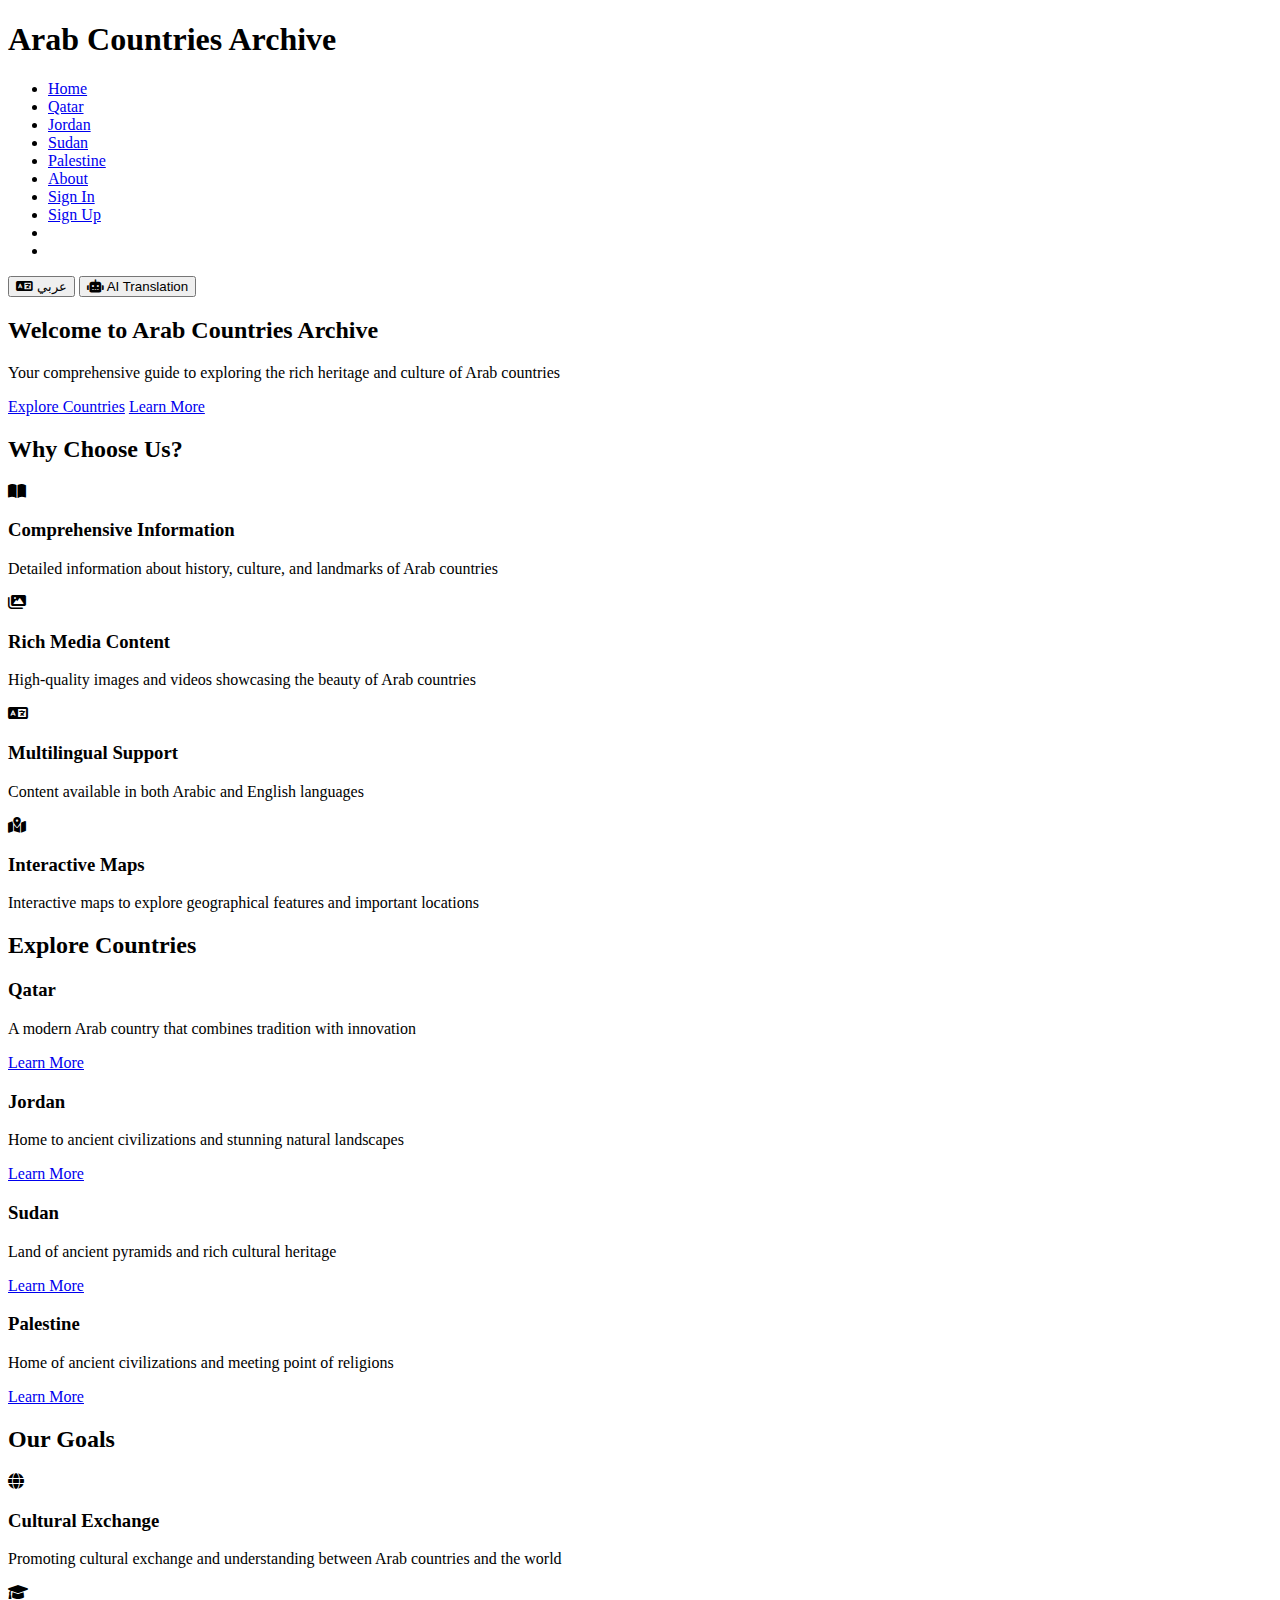
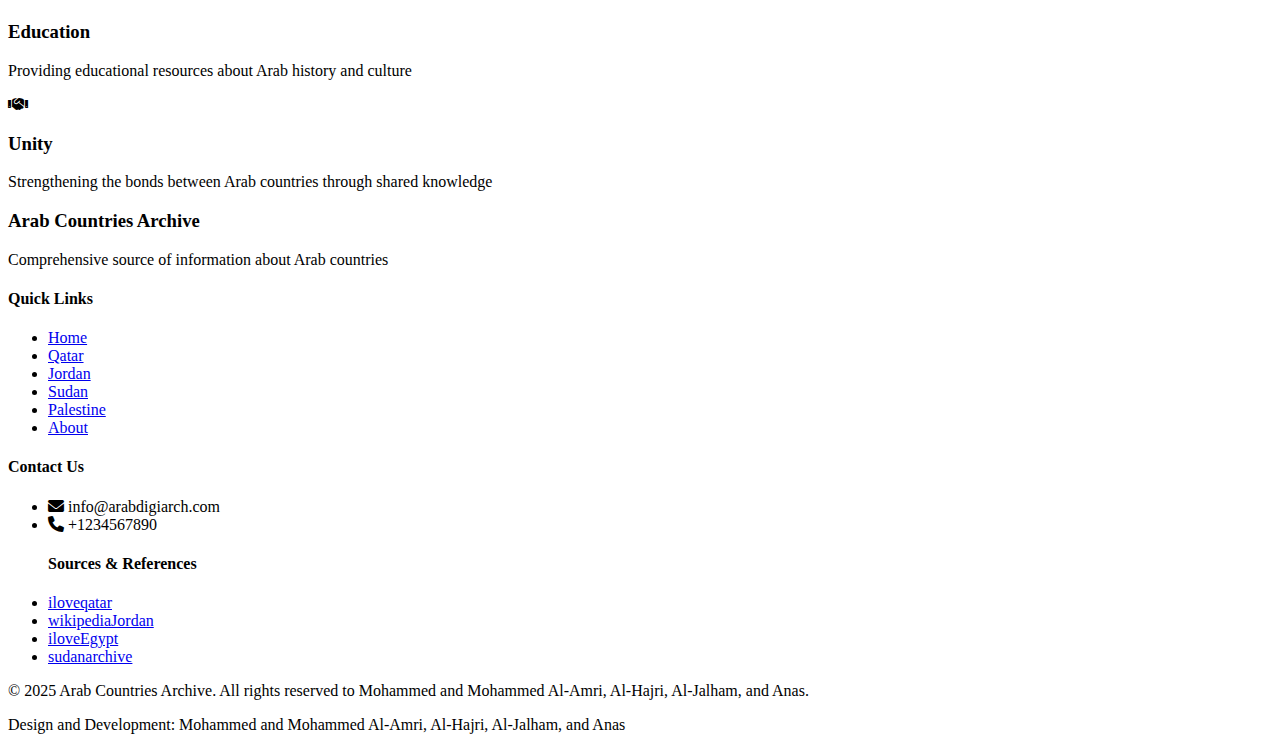
==== index-en.html @ 37fc8717 "Add files via upload" ====
<!DOCTYPE html>
<html lang="en" dir="ltr">
<head>
    <meta charset="UTF-8">
    <meta name="viewport" content="width=device-width, initial-scale=1.0">
    <title>Arab Countries Archive - Home</title>
    <link rel="stylesheet" href="css/style.css">
    <link rel="stylesheet" href="https://cdnjs.cloudflare.com/ajax/libs/font-awesome/6.0.0/css/all.min.css">
    <link href="https://fonts.googleapis.com/css2?family=Tajawal:wght@400;500;700&display=swap" rel="stylesheet">
    <script src="js/translations.js" defer></script>
    <script src="js/ai-translator.js" defer></script>
</head>
<body>
    <header>
        <div class="container">
            <div class="logo">
                <h1>Arab Countries Archive</h1>
            </div>
            <nav>
                <ul>
                    <li><a href="index-en.html" class="active">Home</a></li>
                    <li><a href="qatar-en.html">Qatar</a></li>
                    <li><a href="jordan-en.html">Jordan</a></li>
                    <li><a href="sudan-en.html">Sudan</a></li>
                    <li><a href="palestine-en.html">Palestine</a></li>
                    <li><a href="about-en.html">About</a></li>
                    <li><a href="signin-en.html" id="authLink">Sign In</a></li>
                    <li><a href="signup-en.html" id="signupLink">Sign Up</a></li>
                    <li><a href="profile-en.html" id="profileLink" style="display: none;">Profile</a></li>
                    <li><a href="#" id="logoutLink" style="display: none;" class="logout-btn">Logout</a></li>
                </ul>
            </nav>
        </div>
    </header>

    <div class="translation-controls">
        <button class="lang-toggle" onclick="toggleLanguage()">
            <i class="fas fa-language"></i>
            <span>عربي</span>
        </button>
        <button class="ai-toggle" onclick="toggleAITranslation()">
            <i class="fas fa-robot"></i>
            <span>AI Translation</span>
        </button>
    </div>

    <section class="hero">
        <div class="container">
            <div class="hero-content">
                <h2>Welcome to Arab Countries Archive</h2>
                <p>Your comprehensive guide to exploring the rich heritage and culture of Arab countries</p>
                <div class="hero-buttons">
                    <a href="#countries" class="btn primary-btn">Explore Countries</a>
                    <a href="about-en.html" class="btn secondary-btn">Learn More</a>
                </div>
            </div>
        </div>
    </section>

    <section class="features">
        <div class="container">
            <h2 class="section-title">Why Choose Us?</h2>
            <div class="features-grid">
                <div class="feature-card">
                    <i class="fas fa-book-open"></i>
                    <h3>Comprehensive Information</h3>
                    <p>Detailed information about history, culture, and landmarks of Arab countries</p>
                </div>
                <div class="feature-card">
                    <i class="fas fa-images"></i>
                    <h3>Rich Media Content</h3>
                    <p>High-quality images and videos showcasing the beauty of Arab countries</p>
                </div>
                <div class="feature-card">
                    <i class="fas fa-language"></i>
                    <h3>Multilingual Support</h3>
                    <p>Content available in both Arabic and English languages</p>
                </div>
                <div class="feature-card">
                    <i class="fas fa-map-marked-alt"></i>
                    <h3>Interactive Maps</h3>
                    <p>Interactive maps to explore geographical features and important locations</p>
                </div>
            </div>
        </div>
    </section>

    <section class="countries" id="countries">
        <div class="container">
            <h2 class="section-title">Explore Countries</h2>
            <div class="countries-grid">
                <div class="country-card">
                    <div class="country-image" style="background-image: url('images/qatar-header.jpg');"></div>
                    <div class="country-content">
                        <h3>Qatar</h3>
                        <p>A modern Arab country that combines tradition with innovation</p>
                        <a href="qatar-en.html" class="btn primary-btn">Learn More</a>
                    </div>
                </div>
                <div class="country-card">
                    <div class="country-image" style="background-image: url('images/jordan-header.jpg');"></div>
                    <div class="country-content">
                        <h3>Jordan</h3>
                        <p>Home to ancient civilizations and stunning natural landscapes</p>
                        <a href="jordan-en.html" class="btn primary-btn">Learn More</a>
                    </div>
                </div>
                <div class="country-card">
                    <div class="country-image" style="background-image: url('images/sudan-header.jpg');"></div>
                    <div class="country-content">
                        <h3>Sudan</h3>
                        <p>Land of ancient pyramids and rich cultural heritage</p>
                        <a href="sudan-en.html" class="btn primary-btn">Learn More</a>
                    </div>
                </div>
                <div class="country-card">
                    <div class="country-image" style="background-image: url('images/palestine-header.jpg');"></div>
                    <div class="country-content">
                        <h3>Palestine</h3>
                        <p>Home of ancient civilizations and meeting point of religions</p>
                        <a href="palestine-en.html" class="btn primary-btn">Learn More</a>
                    </div>
                </div>
            </div>
        </div>
    </section>

    <section class="goals">
        <div class="container">
            <h2 class="section-title">Our Goals</h2>
            <div class="goals-grid">
                <div class="goal-card">
                    <i class="fas fa-globe"></i>
                    <h3>Cultural Exchange</h3>
                    <p>Promoting cultural exchange and understanding between Arab countries and the world</p>
                </div>
                <div class="goal-card">
                    <i class="fas fa-graduation-cap"></i>
                    <h3>Education</h3>
                    <p>Providing educational resources about Arab history and culture</p>
                </div>
                <div class="goal-card">
                    <i class="fas fa-handshake"></i>
                    <h3>Unity</h3>
                    <p>Strengthening the bonds between Arab countries through shared knowledge</p>
                </div>
            </div>
        </div>
    </section>

    <footer>
        <div class="container">
            <div class="footer-content">
                <div class="footer-logo">
                    <h3>Arab Countries Archive</h3>
                    <p>Comprehensive source of information about Arab countries</p>
                </div>
                <div class="footer-links">
                    <h4>Quick Links</h4>
                    <ul>
                        <li><a href="index-en.html">Home</a></li>
                        <li><a href="qatar-en.html">Qatar</a></li>
                        <li><a href="jordan-en.html">Jordan</a></li>
                        <li><a href="sudan-en.html">Sudan</a></li>
                        <li><a href="palestine-en.html">Palestine</a></li>
                        <li><a href="about-en.html">About</a></li>
                    </ul>
                </div>
                <div class="footer-contact">
                    <h4>Contact Us</h4>
                    <ul>
                        <li><i class="fas fa-envelope"></i> info@arabdigiarch.com</li>
                        <li><i class="fas fa-phone"></i> +1234567890</li>
                    </ul>
                </div>
            </div>
            <div class="footer-links">
                <ul>
                    <h4>Sources & References</h4>
                    <li><a href="https://www.iloveqatar.net/">iloveqatar</a></li>
                    <li><a href="https://en.wikipedia.org/wiki/Jordan">wikipediaJordan</a></li>
                    <li><a href="https://iloveegypt.com/">iloveEgypt</a></li>
                    <li><a href="https://sudanarchive.net/?a=p&p=home">sudanarchive</a></li>
                </ul>
            </div>
            <div class="footer-bottom">
                <p>&copy; 2025 Arab Countries Archive. All rights reserved to Mohammed and Mohammed Al-Amri, Al-Hajri, Al-Jalham, and Anas.</p>
                <p>Design and Development: Mohammed and Mohammed Al-Amri, Al-Hajri, Al-Jalham, and Anas</p>
            </div>
        </div>
    </footer>

    <script src="js/main.js"></script>
    <script src="js/auth.js"></script>
    <script src="js/favorites.js"></script>
</body>
</html>
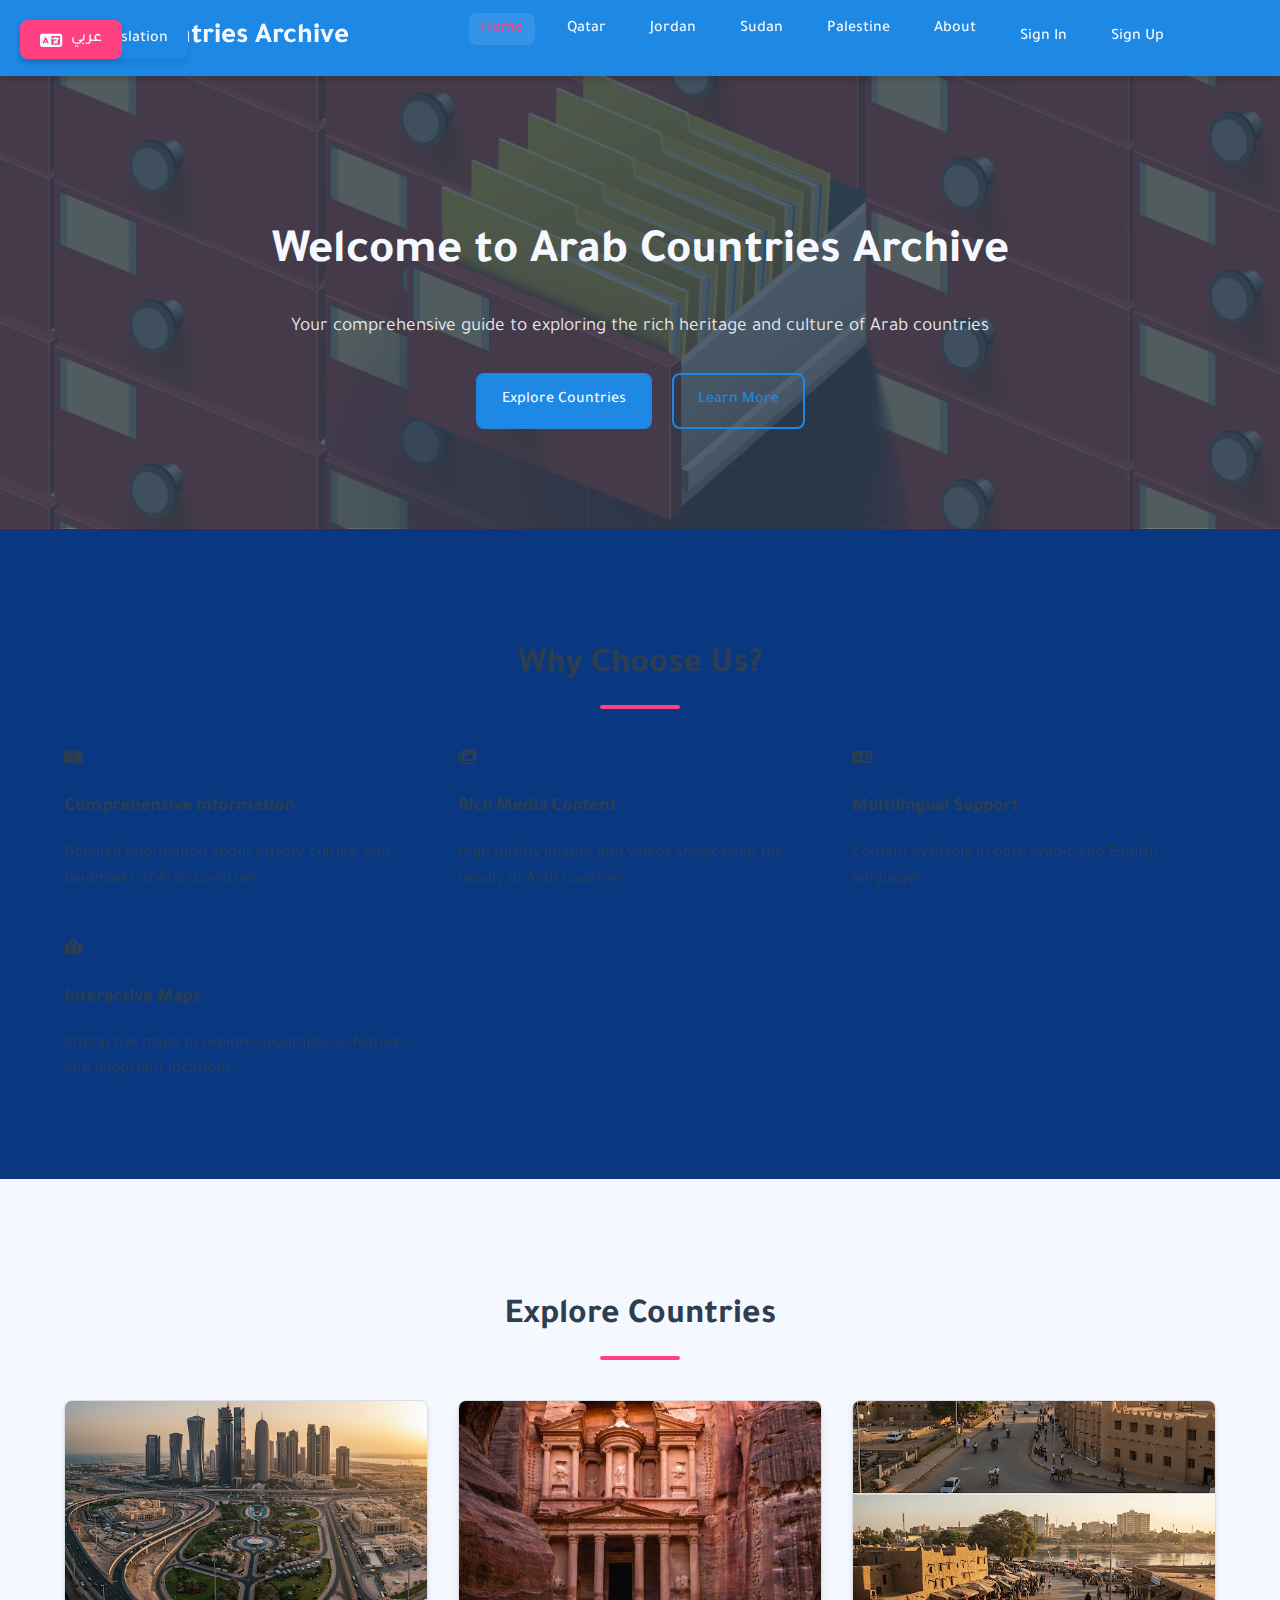
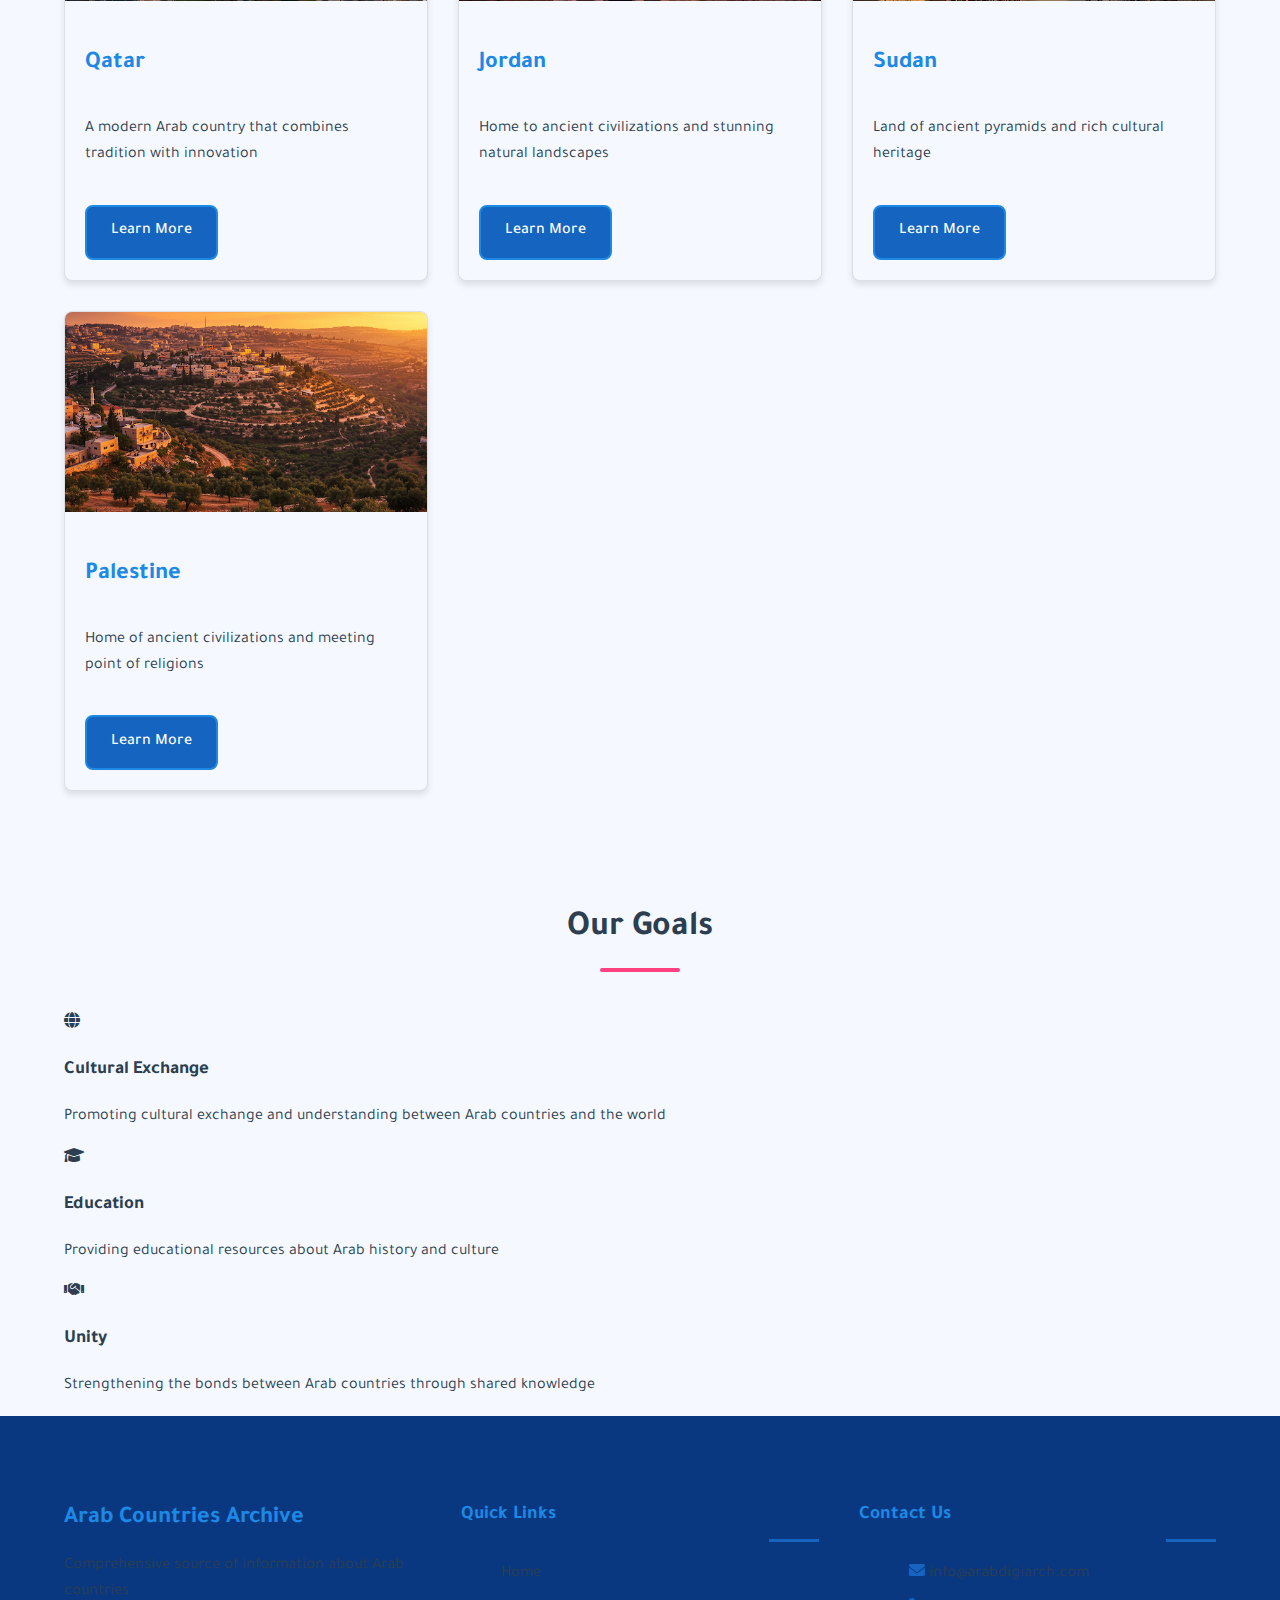
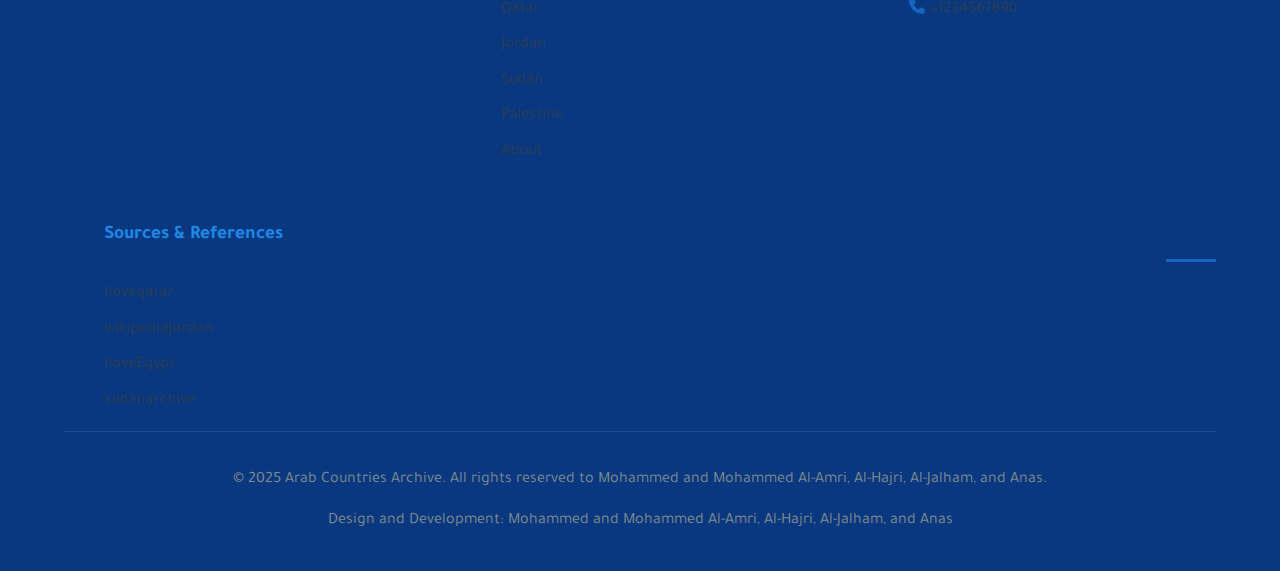
==== commit 0bdc36cb: "Update index-en.html" ====
--- a/index-en.html
+++ b/index-en.html
@@ -194,4 +194,4 @@
     <script src="js/auth.js"></script>
     <script src="js/favorites.js"></script>
 </body>
-</html> +</html> 
--- a/css/style.css
+++ b/css/style.css
@@ -0,0 +1,1228 @@
+:root {
+    --primary-color: #1E88E5; /* Bright blue */
+    --secondary-color: #1565C0; /* Darker blue */
+    --accent-color: #FF4081; /* Pink */
+    --dark-color: #0D47A1; /* Deep blue */
+    --darker-color: #0A3880; /* Very deep blue */
+    --light-color: #F5F9FF; /* Very light blue */
+    --text-color: #2C3E50; /* Deep blue-gray for text */
+    --text-muted: #7F8C8D; /* Medium gray for muted text */
+    --border-radius: 8px;
+    --box-shadow: 0 4px 6px rgba(0, 0, 0, 0.1);
+    --transition: all 0.3s ease;
+}
+
+body {
+    font-family: 'Tajawal', sans-serif;
+    line-height: 1.6;
+    background-color: var(--light-color);
+    color: var(--text-color);
+    margin: 0;
+    padding: 0;
+}
+
+.container {
+    width: 90%;
+    max-width: 1200px;
+    margin: 0 auto;
+    padding: 0 15px;
+}
+
+a {
+    text-decoration: none;
+    color: inherit;
+}
+
+ul {
+    list-style: none;
+}
+
+img {
+    max-width: 100%;
+}
+
+.btn {
+    display: inline-block;
+    padding: 0.8rem 1.5rem;
+    border-radius: var(--border-radius);
+    text-decoration: none;
+    font-weight: 500;
+    transition: all 0.3s ease;
+    cursor: pointer;
+    border: 2px solid transparent;
+    text-align: center;
+}
+
+.primary-btn {
+    background-color: var(--primary-color);
+    color: var(--light-color);
+    border-color: var(--primary-color);
+}
+
+.primary-btn:hover {
+    background-color: transparent;
+    color: var(--primary-color);
+    border-color: var(--primary-color);
+}
+
+.secondary-btn {
+    background-color: transparent;
+    color: var(--primary-color);
+    border-color: var(--primary-color);
+}
+
+.secondary-btn:hover {
+    background-color: var(--primary-color);
+    color: var(--light-color);
+    border-color: var(--primary-color);
+}
+
+.section-title {
+    text-align: center;
+    margin-bottom: 40px;
+    font-size: 2.2rem;
+    color: var(--text-color);
+    position: relative;
+    padding-bottom: 15px;
+}
+
+.section-title::after {
+    content: '';
+    position: absolute;
+    bottom: 0;
+    left: 50%;
+    transform: translateX(-50%);
+    width: 80px;
+    height: 4px;
+    background-color: var(--accent-color);
+    border-radius: 2px;
+}
+
+/* Header */
+header {
+    background-color: var(--primary-color);
+    box-shadow: var(--box-shadow);
+    position: sticky;
+    top: 0;
+    z-index: 100;
+}
+
+header .container {
+    display: flex;
+    justify-content: space-between;
+    align-items: center;
+    padding: 15px;
+}
+
+.logo h1 {
+    color: var(--light-color);
+    font-size: 1.8rem;
+    margin: 0;
+}
+
+nav ul {
+    display: flex;
+    margin: 0;
+    padding: 0;
+}
+
+nav ul li {
+    margin-right: 20px;
+}
+
+nav ul li:last-child {
+    margin-right: 0;
+}
+
+nav ul li a {
+    font-weight: 500;
+    padding: 8px 12px;
+    border-radius: var(--border-radius);
+    transition: var(--transition);
+    color: var(--light-color);
+}
+
+nav ul li a:hover, nav ul li a.active {
+    color: var(--accent-color);
+    background-color: rgba(255, 255, 255, 0.1);
+}
+
+/* Hero Section */
+.hero {
+    background: linear-gradient(rgba(44, 62, 80, 0.8), rgba(44, 62, 80, 0.8)), url('../images/hero-bg.jpg');
+    background-size: cover;
+    background-position: center;
+    color: var(--light-color);
+    padding: 100px 0;
+    text-align: center;
+}
+
+.hero-content {
+    max-width: 800px;
+    margin: 0 auto;
+}
+
+.hero h2 {
+    font-size: 3rem;
+    margin-bottom: 20px;
+    color: var(--light-color);
+}
+
+.hero p {
+    font-size: 1.2rem;
+    margin-bottom: 30px;
+    color: var(--light-color);
+    opacity: 0.9;
+}
+
+.hero-buttons {
+    display: flex;
+    justify-content: center;
+    gap: 20px;
+}
+
+/* Countries Section */
+.countries {
+    padding: 80px 0;
+    background-color: var(--light-color);
+}
+
+.countries-grid {
+    display: grid;
+    grid-template-columns: repeat(auto-fit, minmax(280px, 1fr));
+    gap: 30px;
+}
+
+.country-card {
+    background-color: var(--light-color);
+    border-radius: var(--border-radius);
+    overflow: hidden;
+    box-shadow: var(--box-shadow);
+    transition: var(--transition);
+    border: 1px solid rgba(0, 0, 0, 0.1);
+}
+
+.country-card:hover {
+    transform: translateY(-10px);
+    box-shadow: 0 10px 20px rgba(0, 0, 0, 0.1);
+}
+
+.country-image {
+    height: 200px;
+    background-size: cover;
+    background-position: center;
+}
+
+.qatar-img {
+    background-image: url('../images/qatar.jpg');
+}
+
+.jordan-img {
+    background-image: url('../images/jordan.jpg');
+}
+
+.sudan-img {
+    background-image: url('../images/sudan.jpg');
+}
+
+.palestine-img {
+    background-image: url('../images/palestine.jpg');
+}
+
+.country-card h3 {
+    color: var(--primary-color);
+    padding: 20px 20px 10px;
+    font-size: 1.5rem;
+}
+
+.country-card p {
+    padding: 0 20px 20px;
+    color: var(--text-color);
+}
+
+.country-card .btn {
+    margin: 0 20px 20px;
+    background-color: var(--secondary-color);
+    color: white;
+}
+
+.country-card .btn:hover {
+    background-color: #2563eb;
+}
+
+/* Features Section */
+.features {
+    background-color: var(--darker-color);
+    padding: 80px 0;
+}
+
+.features-grid {
+    display: grid;
+    grid-template-columns: repeat(auto-fit, minmax(280px, 1fr));
+    gap: 30px;
+}
+
+.feature {
+    background-color: var(--light-color);
+    padding: 30px;
+    border-radius: var(--border-radius);
+    text-align: center;
+    box-shadow: var(--box-shadow);
+    transition: var(--transition);
+}
+
+.feature:hover {
+    transform: translateY(-5px);
+}
+
+.feature i {
+    font-size: 3rem;
+    color: #d0cac0;
+    margin-bottom: 20px;
+}
+
+.feature h3 {
+    color: var(--primary-color);
+    margin-bottom: 15px;
+}
+
+/* Country Showcase Styles */
+.country-showcase {
+    padding: 80px 0;
+    background-color: var(--darker-color);
+}
+
+.showcase-grid {
+    display: grid;
+    grid-template-columns: repeat(2, 1fr);
+    gap: 30px;
+    margin-bottom: 40px;
+}
+
+.showcase-country {
+    background-color: var(--dark-color);
+    border-radius: var(--border-radius);
+    overflow: hidden;
+    box-shadow: var(--box-shadow);
+    transition: var(--transition);
+}
+
+.showcase-country:hover {
+    transform: translateY(-5px);
+    box-shadow: 0 10px 20px rgba(0, 0, 0, 0.4);
+}
+
+.showcase-country h3 {
+    color: var(--primary-color);
+    text-align: center;
+    padding: 15px;
+    margin: 0;
+    border-bottom: 1px solid rgba(255, 255, 255, 0.1);
+}
+
+.showcase-photos {
+    display: grid;
+    grid-template-columns: repeat(2, 1fr);
+    gap: 10px;
+    padding: 15px;
+}
+
+.showcase-photo {
+    position: relative;
+    border-radius: var(--border-radius);
+    overflow: hidden;
+}
+
+.showcase-photo img {
+    width: 100%;
+    height: 150px;
+    object-fit: cover;
+    display: block;
+    transition: var(--transition);
+}
+
+.showcase-photo:hover img {
+    transform: scale(1.05);
+}
+
+.photo-caption {
+    position: absolute;
+    bottom: 0;
+    left: 0;
+    right: 0;
+    background-color: rgba(0, 0, 0, 0.7);
+    color: white;
+    padding: 8px;
+    text-align: center;
+    font-size: 0.9rem;
+    transform: translateY(100%);
+    transition: var(--transition);
+}
+
+.showcase-photo:hover .photo-caption {
+    transform: translateY(0);
+}
+
+.showcase-cta {
+    text-align: center;
+    margin-top: 30px;
+}
+
+.showcase-cta p {
+    margin-bottom: 20px;
+    color: var(--text-color);
+}
+
+.showcase-buttons {
+    display: flex;
+    justify-content: center;
+    flex-wrap: wrap;
+    gap: 15px;
+}
+
+.showcase-buttons .btn {
+    min-width: 100px;
+}
+
+/* Footer */
+footer {
+    background-color: var(--darker-color);
+    color: var(--text-color);
+    padding: 60px 0 20px;
+}
+
+.footer-content {
+    display: grid;
+    grid-template-columns: repeat(auto-fit, minmax(250px, 1fr));
+    gap: 40px;
+    margin-bottom: 40px;
+}
+
+.footer-logo h3 {
+    font-size: 1.5rem;
+    margin-bottom: 15px;
+    color: var(--primary-color);
+}
+
+.footer-links h4, .footer-contact h4 {
+    margin-bottom: 20px;
+    font-size: 1.2rem;
+    position: relative;
+    padding-bottom: 10px;
+    color: var(--primary-color);
+}
+
+.footer-links h4::after, .footer-contact h4::after {
+    content: '';
+    position: absolute;
+    bottom: 0;
+    right: 0;
+    width: 50px;
+    height: 3px;
+    background-color: var(--secondary-color);
+}
+
+.footer-links ul li, .footer-contact ul li {
+    margin-bottom: 10px;
+}
+
+.footer-links ul li a:hover {
+    color: var(--secondary-color);
+}
+
+.footer-contact ul li i {
+    margin-left: 10px;
+    color: var(--secondary-color);
+}
+
+.footer-bottom {
+    text-align: center;
+    padding-top: 20px;
+    border-top: 1px solid rgba(255, 255, 255, 0.1);
+    color: var(--text-muted);
+}
+
+/* Country Pages */
+.country-header {
+    background-size: cover;
+    background-position: center;
+    color: #ffffff;
+    padding: 100px 0;
+    position: relative;
+}
+
+.country-header::before {
+    content: '';
+    position: absolute;
+    top: 0;
+    left: 0;
+    width: 100%;
+    height: 100%;
+    background: rgb(88 86 112 / 60%);
+}
+
+.country-header-content {
+    position: relative;
+    z-index: 1;
+    max-width: 800px;
+    margin: 0 auto;
+    text-align: center;
+}
+
+.country-header h1 {
+    font-size: 3rem;
+    margin-bottom: 20px;
+}
+
+.country-info {
+    padding: 80px 0;
+}
+
+.country-info-grid {
+    display: grid;
+    grid-template-columns: 1fr 1fr;
+    gap: 40px;
+    align-items: center;
+}
+
+.country-description h2 {
+    color: #eee;
+    margin-bottom: 20px;
+}
+
+.country-description p {
+    margin-bottom: 15px;
+}
+
+.country-stats {
+    background-color: var(--light-color);
+    padding: 30px;
+    border-radius: var(--border-radius);
+    box-shadow: var(--box-shadow);
+}
+
+.stat-item {
+    display: flex;
+    align-items: center;
+    margin-bottom: 15px;
+}
+
+.stat-item i {
+    font-size: 1.5rem;
+    color: #f59e0b;
+    margin-left: 15px;
+}
+
+.achievements {
+    background-color: var(--darker-color);
+    padding: 80px 0;
+}
+
+.achievement-card {
+    background-color: var(--light-color);
+    border-radius: var(--border-radius);
+    overflow: hidden;
+    box-shadow: var(--box-shadow);
+    margin-bottom: 30px;
+}
+
+.achievement-content {
+    padding: 20px;
+}
+
+.achievement-content h3 {
+    color: var(--primary-color);
+    margin-bottom: 15px;
+}
+
+.places {
+    padding: 80px 0;
+}
+
+.place-card {
+    display: grid;
+    grid-template-columns: 1fr 1fr;
+    gap: 30px;
+    margin-bottom: 50px;
+    background-color: var(--light-color);
+    border-radius: var(--border-radius);
+    overflow: hidden;
+    box-shadow: var(--box-shadow);
+}
+
+.place-image {
+    height: 300px;
+    background-size: cover;
+    background-position: center;
+}
+
+.place-content {
+    padding: 30px;
+}
+
+.place-content h3 {
+    color: var(--primary-color);
+    margin-bottom: 15px;
+}
+
+/* Photo Gallery Styles */
+.photo-gallery {
+    padding: 80px 0;
+    background-color: var(--darker-color);
+}
+
+.gallery-grid {
+    display: grid;
+    grid-template-columns: repeat(auto-fit, minmax(250px, 1fr));
+    gap: 20px;
+}
+
+.gallery-item {
+    position: relative;
+    border-radius: var(--border-radius);
+    overflow: hidden;
+    box-shadow: var(--box-shadow);
+    transition: var(--transition);
+}
+
+.gallery-item:hover {
+    transform: translateY(-5px);
+    box-shadow: 0 10px 20px rgba(0, 0, 0, 0.4);
+}
+
+.gallery-item img {
+    width: 100%;
+    height: 200px;
+    object-fit: cover;
+    display: block;
+}
+
+.gallery-caption {
+    position: absolute;
+    bottom: 0;
+    left: 0;
+    right: 0;
+    background-color: rgba(0, 0, 0, 0.7);
+    color: white;
+    padding: 10px;
+    text-align: center;
+    transform: translateY(100%);
+    transition: var(--transition);
+}
+
+.gallery-item:hover .gallery-caption {
+    transform: translateY(0);
+}
+
+/* About Page Styles */
+.about-header {
+    background-color: var(--darker-color);
+    padding: 80px 0;
+    text-align: center;
+}
+
+.about-header h1 {
+    color: var(--primary-color);
+    font-size: 3rem;
+    margin-bottom: 20px;
+}
+
+.about-content {
+    padding: 80px 0;
+}
+
+.about-grid {
+    display: grid;
+    grid-template-columns: 2fr 1fr;
+    gap: 40px;
+    margin-bottom: 60px;
+}
+
+.about-text h2 {
+    color: var(--primary-color);
+    margin-bottom: 20px;
+    font-size: 1.8rem;
+}
+
+.about-text p {
+    margin-bottom: 30px;
+}
+
+.values-list {
+    list-style: disc;
+    padding-right: 20px;
+}
+
+.values-list li {
+    margin-bottom: 15px;
+}
+
+.values-list li strong {
+    color: var(--primary-color);
+}
+
+.about-image {
+    border-radius: var(--border-radius);
+    overflow: hidden;
+    box-shadow: var(--box-shadow);
+}
+
+.team-section, .contact-section {
+    margin-bottom: 60px;
+}
+
+.team-section h2, .contact-section h2 {
+    color: var(--primary-color);
+    margin-bottom: 20px;
+    font-size: 1.8rem;
+}
+
+.team-section p, .contact-section p {
+    margin-bottom: 30px;
+}
+
+.team-grid {
+    display: grid;
+    grid-template-columns: repeat(auto-fit, minmax(250px, 1fr));
+    gap: 2rem;
+    margin-top: 2rem;
+}
+
+.team-box {
+    background: #fff;
+    padding: 2rem;
+    border-radius: 10px;
+    box-shadow: 0 4px 6px rgba(0, 0, 0, 0.1);
+    transition: transform 0.3s ease;
+}
+
+.team-box:hover {
+    transform: translateY(-5px);
+}
+
+.team-box h3 {
+    color: #2c3e50;
+    margin-bottom: 0.5rem;
+    font-size: 1.2rem;
+}
+
+.team-box p {
+    color: #666;
+    font-size: 0.9rem;
+}
+
+.team-member {
+    background-color: var(--light-color);
+    border-radius: var(--border-radius);
+    overflow: hidden;
+    box-shadow: var(--box-shadow);
+    text-align: center;
+    transition: var(--transition);
+    padding: 20px;
+}
+
+.team-member:hover {
+    transform: translateY(-5px);
+}
+
+.member-info {
+    padding: 15px;
+}
+
+.team-member h3 {
+    color: var(--primary-color);
+    margin-bottom: 10px;
+}
+
+.team-member p {
+    color: var(--text-muted);
+    margin-bottom: 10px;
+}
+
+.contact-grid {
+    display: grid;
+    grid-template-columns: 1fr 2fr;
+    gap: 40px;
+}
+
+.contact-item {
+    display: flex;
+    align-items: center;
+    margin-bottom: 30px;
+}
+
+.contact-item i {
+    font-size: 2rem;
+    color: var(--primary-color);
+    margin-left: 20px;
+}
+
+.contact-item h3 {
+    color: var(--primary-color);
+    margin-bottom: 5px;
+}
+
+.contact-form {
+    background-color: var(--light-color);
+    padding: 30px;
+    border-radius: var(--border-radius);
+    box-shadow: var(--box-shadow);
+}
+
+.form-group {
+    margin-bottom: 20px;
+}
+
+.form-group label {
+    display: block;
+    margin-bottom: 5px;
+    color: var(--primary-color);
+}
+
+.form-group input, .form-group textarea {
+    width: 100%;
+    padding: 10px;
+    border: 1px solid #374151;
+    border-radius: var(--border-radius);
+    background-color: #1f2937;
+    color: var(--text-color);
+}
+
+.form-group input:focus, .form-group textarea:focus {
+    outline: none;
+    border-color: var(--primary-color);
+}
+
+/* Mobile Menu */
+.mobile-menu-btn {
+    display: none;
+    background: none;
+    border: none;
+    color: var(--text-color);
+    font-size: 1.5rem;
+    cursor: pointer;
+}
+
+/* Responsive Design */
+@media (max-width: 768px) {
+    header .container {
+        flex-direction: column;
+    }
+    
+    nav ul {
+        margin-top: 15px;
+        flex-wrap: wrap;
+        justify-content: center;
+    }
+    
+    nav ul li {
+        margin: 5px 10px;
+    }
+    
+    .hero h2 {
+        font-size: 2.2rem;
+    }
+    
+    .hero-buttons {
+        flex-direction: column;
+        gap: 10px;
+    }
+    
+    .country-info-grid {
+        grid-template-columns: 1fr;
+    }
+    
+    .place-card {
+        grid-template-columns: 1fr;
+    }
+
+    .about-grid, .contact-grid {
+        grid-template-columns: 1fr;
+    }
+
+    .gallery-grid {
+        grid-template-columns: 1fr 1fr;
+    }
+
+    .showcase-grid {
+        grid-template-columns: 1fr;
+    }
+
+    .mobile-menu-btn {
+        display: block;
+        position: absolute;
+        top: 15px;
+        right: 15px;
+    }
+
+    nav {
+        width: 100%;
+    }
+
+    nav ul {
+        display: none;
+    }
+
+    nav.active ul {
+        display: flex;
+        flex-direction: column;
+        align-items: center;
+    }
+
+    .video-container {
+        margin: 20px 15px;
+    }
+
+    .team-grid {
+        grid-template-columns: 1fr;
+    }
+}
+
+@media (max-width: 480px) {
+    .section-title {
+        font-size: 1.8rem;
+    }
+    
+    .logo h1 {
+        font-size: 1.5rem;
+    }
+
+    .about-header h1 {
+        font-size: 2.2rem;
+    }
+
+    .gallery-grid {
+        grid-template-columns: 1fr;
+    }
+
+    .showcase-photos {
+        grid-template-columns: 1fr 1fr;
+        gap: 5px;
+    }
+
+    .showcase-buttons {
+        flex-direction: column;
+        align-items: center;
+    }
+
+    .showcase-buttons .btn {
+        width: 100%;
+        max-width: 200px;
+    }
+
+    .showcase-photo img {
+        height: 100px;
+    }
+    
+    .photo-caption {
+        font-size: 0.8rem;
+        padding: 5px;
+    }
+}
+
+/* Video Section Styles */
+.video-section {
+    margin-top: 60px;
+    text-align: center;
+}
+
+.video-container {
+    max-width: 1000px;
+    margin: 30px auto;
+    box-shadow: var(--box-shadow);
+    border-radius: var(--border-radius);
+    overflow: hidden;
+    position: relative;
+    padding-top: 56.25%; /* 16:9 Aspect Ratio */
+}
+
+.video-container iframe {
+    position: absolute;
+    top: 0;
+    left: 0;
+    width: 100%;
+    height: 100%;
+    border: none;
+}
+
+.team-section {
+    margin-top: 3rem;
+    text-align: center;
+}
+
+/* Authentication Styles */
+.auth-section {
+    padding: 80px 0;
+    min-height: calc(100vh - 200px);
+    display: flex;
+    align-items: center;
+}
+
+.auth-form {
+    max-width: 500px;
+    margin: 0 auto;
+    background: var(--light-color);
+    padding: 2rem;
+    border-radius: var(--border-radius);
+    box-shadow: var(--box-shadow);
+}
+
+.auth-form h2 {
+    color: var(--primary-color);
+    text-align: center;
+    margin-bottom: 2rem;
+}
+
+.auth-form .form-group {
+    margin-bottom: 1.5rem;
+}
+
+.auth-form label {
+    display: block;
+    margin-bottom: 0.5rem;
+    color: var(--primary-color);
+}
+
+.auth-form input {
+    width: 100%;
+    padding: 0.8rem;
+    border: 1px solid var(--secondary-color);
+    border-radius: var(--border-radius);
+    background: var(--darker-color);
+    color: var(--text-color);
+}
+
+.auth-form input:focus {
+    outline: none;
+    border-color: var(--primary-color);
+}
+
+.auth-link {
+    text-align: center;
+    margin-top: 1.5rem;
+    color: var(--text-color);
+}
+
+.auth-link a {
+    color: var(--primary-color);
+    text-decoration: none;
+}
+
+.auth-link a:hover {
+    text-decoration: underline;
+}
+
+/* Profile Styles */
+.profile-section {
+    padding: 80px 0;
+}
+
+.profile-header {
+    text-align: center;
+    margin-bottom: 3rem;
+}
+
+.profile-avatar {
+    font-size: 5rem;
+    color: var(--primary-color);
+    margin-bottom: 1rem;
+}
+
+.profile-content {
+    max-width: 800px;
+    margin: 0 auto;
+}
+
+.profile-section {
+    background: var(--light-color);
+    padding: 2rem;
+    border-radius: var(--border-radius);
+    box-shadow: var(--box-shadow);
+    margin-bottom: 2rem;
+}
+
+.profile-section h3 {
+    color: var(--primary-color);
+    margin-bottom: 1.5rem;
+}
+
+.profile-section .form-group {
+    margin-bottom: 1.5rem;
+}
+
+.profile-section label {
+    display: block;
+    margin-bottom: 0.5rem;
+    color: var(--primary-color);
+}
+
+.profile-section input,
+.profile-section textarea,
+.profile-section select {
+    width: 100%;
+    padding: 0.8rem;
+    border: 1px solid var(--secondary-color);
+    border-radius: var(--border-radius);
+    background: var(--darker-color);
+    color: var(--text-color);
+}
+
+.profile-section textarea {
+    resize: vertical;
+    min-height: 100px;
+}
+
+.profile-section input:focus,
+.profile-section textarea:focus,
+.profile-section select:focus {
+    outline: none;
+    border-color: var(--primary-color);
+}
+
+.logout-btn {
+    color: #ff4444 !important;
+}
+
+.logout-btn:hover {
+    background-color: rgba(255, 68, 68, 0.1) !important;
+}
+
+@media (max-width: 768px) {
+    .auth-form,
+    .profile-content {
+        padding: 1.5rem;
+    }
+    
+    .profile-avatar {
+        font-size: 4rem;
+    }
+}
+
+/* Favorite Button Styles */
+.favorite-btn {
+    background: none;
+    border: none;
+    cursor: pointer;
+    padding: 0.5rem;
+    font-size: 1.2rem;
+    color: #ccc;
+    transition: color 0.3s ease;
+    position: absolute;
+    top: 1rem;
+    left: 1rem;
+}
+
+.favorite-btn:hover {
+    color: #ffd700;
+}
+
+.favorite-btn.active {
+    color: #ffd700;
+}
+
+.info-section {
+    position: relative;
+    padding-right: 3rem;
+}
+
+/* Update existing styles */
+.about-section,
+.history-section,
+.culture-section,
+.places-section {
+    position: relative;
+    padding-right: 3rem;
+}
+
+.lang-toggle {
+    position: fixed;
+    top: 20px;
+    right: 20px;
+    z-index: 1000;
+    padding: 10px 20px;
+    background-color: var(--accent-color);
+    color: var(--light-color);
+    border: none;
+    border-radius: var(--border-radius);
+    cursor: pointer;
+    font-family: 'Tajawal', sans-serif;
+    font-size: 16px;
+    font-weight: 500;
+    transition: var(--transition);
+    box-shadow: var(--box-shadow);
+    display: flex;
+    align-items: center;
+    gap: 8px;
+}
+
+.lang-toggle:hover {
+    background-color: var(--primary-color);
+    transform: translateY(-2px);
+}
+
+.lang-toggle i {
+    font-size: 18px;
+}
+
+[dir="ltr"] .lang-toggle {
+    left: 20px;
+    right: auto;
+}
+
+[dir="rtl"] .lang-toggle {
+    right: 20px;
+    left: auto;
+}
+
+.translation-controls {
+    position: fixed;
+    top: 20px;
+    right: 20px;
+    z-index: 1000;
+    display: flex;
+    gap: 10px;
+}
+
+.lang-toggle, .ai-toggle {
+    padding: 10px 20px;
+    background-color: var(--accent-color);
+    color: var(--light-color);
+    border: none;
+    border-radius: var(--border-radius);
+    cursor: pointer;
+    font-family: 'Tajawal', sans-serif;
+    font-size: 16px;
+    font-weight: 500;
+    transition: var(--transition);
+    box-shadow: var(--box-shadow);
+    display: flex;
+    align-items: center;
+    gap: 8px;
+}
+
+.lang-toggle:hover, .ai-toggle:hover {
+    background-color: var(--primary-color);
+    transform: translateY(-2px);
+}
+
+.lang-toggle i, .ai-toggle i {
+    font-size: 18px;
+}
+
+[dir="ltr"] .translation-controls {
+    left: 20px;
+    right: auto;
+}
+
+[dir="rtl"] .translation-controls {
+    right: 20px;
+    left: auto;
+}
+
+.ai-toggle {
+    background-color: var(--primary-color);
+}
+
+.ai-toggle:hover {
+    background-color: var(--accent-color);
+} 
